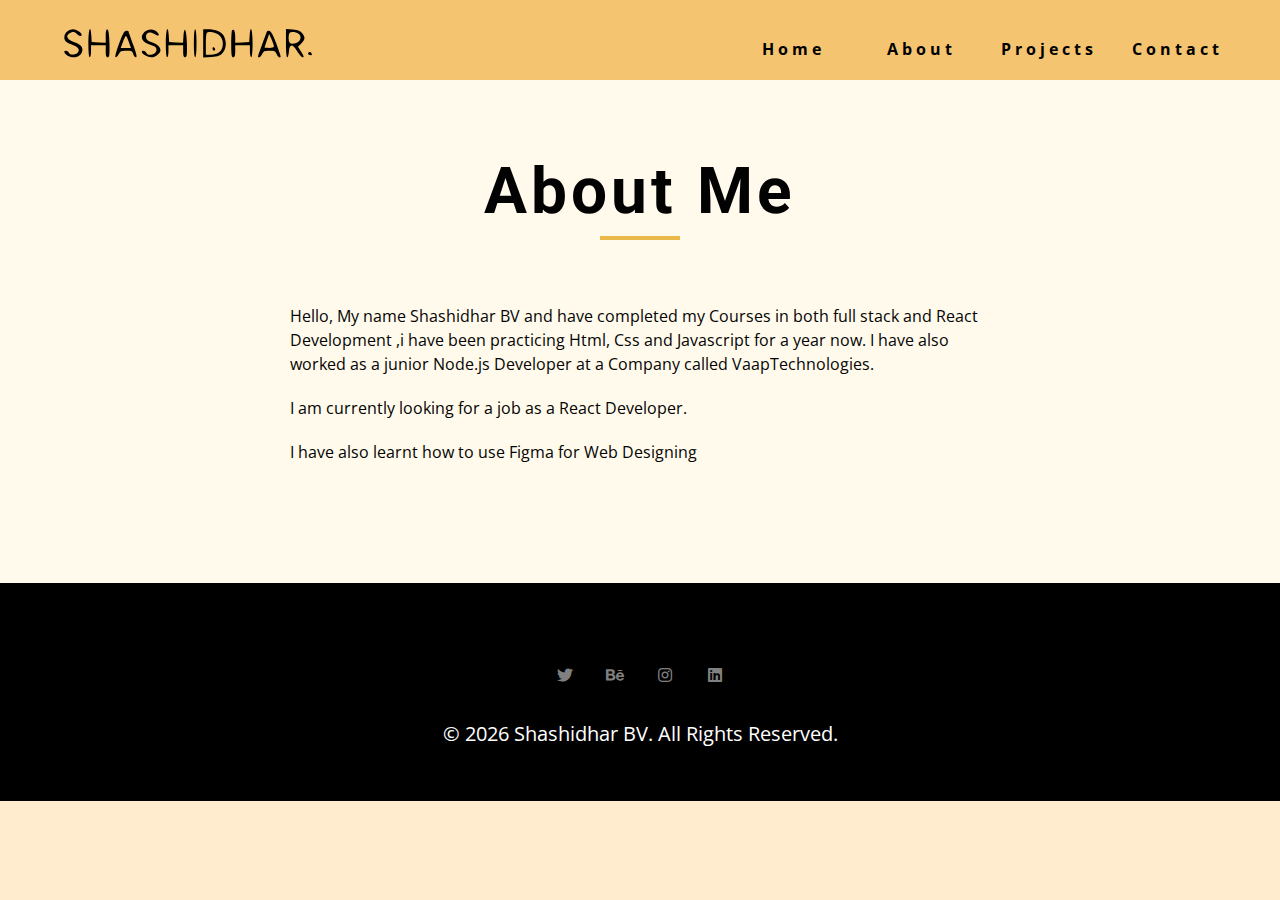
==== about.html @ da659842 "first com" ====
<!DOCTYPE html>
<html lang="en">
  <head>
    <meta charset="UTF-8" />
    <meta name="viewport" content="width=device-width, initial-scale=1.0" />
    <title>Shashidhar || about </title>
    <link
      rel="stylesheet"
      href="./fontawesome-free-5.12.1-web/css/all.min.css"
    />
    <!-- css -->
    <link rel="stylesheet" href="./css/styles.css" />
  </head>

  <body>
    <!-- navbar -->
    <nav class="nav" id="nav">
      <div class="nav-center">
        <!-- nav header -->
        <div class="nav-header">
          <a href="index.html">
            <img src="./images/shash.svg" class="nav-logo" alt="nav-logo" />
          </a>
          <button class="nav-btn" id="nav-btn">
            <i class="fas fa-bars"></i>
          </button>
        </div>
        <!-- nav links -->
        <ul class="nav-links">
          <li><a href="index.html">home</a></li>
          <li><a href="about.html">about</a></li>
          <li><a href="projects.html">projects</a></li>
          <li><a href="contact.html">contact</a></li>
        </ul>
      </div>
    </nav>
    <!-- end of navbar -->
    <!-- sidebar -->
    <aside class="sidebar" id="sidebar">
      <div>
        <button id="close-btn" class="close-btn">
          <i class="fas fa-times"></i>
        </button>
        <ul class="sidebar-links">
          <li><a href="index.html">home</a></li>
          <li><a href="about.html">about</a></li>
          <li><a href="projects.html">projects</a></li>
          <li><a href="contact.html">contact</a></li>
        </ul>
        <ul class="social-icons">
          <!-- single item -->
         <li>
            <a href="https://twitter.com/MrShashidhar" class="social-icon">
              <i class="fab fa-twitter"> </i>
            </a>
          </li>
          <li>
            <a href="https://www.behance.net/shashibv" class="social-icon">
              <i class="fab fa-behance"> </i>
            </a>
          </li>
          <li>
            <a
              href="https://www.instagram.com/shashidharbv/"
              class="social-icon"
            >
              <i class="fab fa-instagram"> </i>
            </a>
          </li>
          <li>
            <a
              href="https://www.linkedin.com/in/shashidhar30/"
              class="social-icon"
            >
              <i class="fab fa-linkedin"> </i>
            </a>
          </li>
          <!-- end of single item -->
        </ul>
      </div>
    </aside>
    <!-- end of sidebar -->

    <!-- ############## -->
    <!-- ############## -->
    <!-- ############## -->
    <!-- ############## -->

    <section class="section single-page">
      <div class="section-title">
        <h1>about me</h1>
        <div class="underline"></div>
      </div>
      <div class="section-center page-info">
     <p>Hello, My name Shashidhar BV and have completed my Courses in both
              full stack and React Development ,i have been practicing Html, Css
              and Javascript for a year now. I have also worked as a junior
              Node.js Developer at a Company called VaapTechnologies.</p>
              
            </p>
            I am currently looking for a job as a React Developer.</p>
            <p>I have also learnt how to use Figma for Web Designing</p>

      </div>
    </section>
    <!-- ############## -->
    <!-- ############## -->
    <!-- ############## -->
    <!-- ############## -->

    <!-- footer -->
    <footer class="footer">
      <ul class="social-icons">
        <!-- single item -->
        <li>
            <a href="https://twitter.com/MrShashidhar" class="social-icon">
              <i class="fab fa-twitter"> </i>
            </a>
          </li>
          <li>
            <a href="https://www.behance.net/shashibv" class="social-icon">
              <i class="fab fa-behance"> </i>
            </a>
          </li>
          <li>
            <a
              href="https://www.instagram.com/shashidharbv/"
              class="social-icon"
            >
              <i class="fab fa-instagram"> </i>
            </a>
          </li>
          <li>
            <a
              href="https://www.linkedin.com/in/shashidhar30/"
              class="social-icon"
            >
              <i class="fab fa-linkedin"> </i>
            </a>
          </li>
        <!-- end of single item -->
      </ul>

      <p>&copy; <span id="date"></span> Shashidhar BV. All rights reserved.</p>
    </footer>
    <script src="./js/app.js"></script>
  </body>
</html>
---- css/styles.css ----
/*
=============== 
Fonts
===============
*/
@import url('https://fonts.googleapis.com/css?family=Open+Sans|Roboto:400,700&display=swap');

/*
=============== 
Variables
===============
*/

:root {
  /* dark shades of primary color*/
  --clr-primary-1: hsl(43, 86%, 17%);
  --clr-primary-2: hsl(43, 77%, 27%);
  --clr-primary-3: hsl(43, 72%, 37%);
  --clr-primary-4: hsl(42, 63%, 48%);
  /* primary/main color */
  --clr-primary-5: hsl(42, 78%, 60%);
  /* lighter shades of primary color */
  --clr-primary-6: hsl(43, 89%, 70%);
  --clr-primary-7: hsl(43, 90%, 76%);
  --clr-primary-8: hsl(45, 86%, 81%);
  --clr-primary-9: hsl(45, 90%, 88%);
  --clr-primary-10: hsl(45, 100%, 96%);
  /* darkest grey - used for headings */
  --clr-grey-1: hsl(209, 61%, 16%);
  --clr-grey-2: hsl(211, 39%, 23%);
  --clr-grey-3: hsl(209, 34%, 30%);
  --clr-grey-4: hsl(209, 28%, 39%);
  /* grey used for paragraphs */
  --clr-grey-5: hsl(210, 22%, 49%);
  --clr-grey-6: hsl(209, 23%, 60%);
  --clr-grey-7: hsl(211, 27%, 70%);
  --clr-grey-8: hsl(210, 31%, 80%);
  --clr-grey-9: hsl(212, 33%, 89%);
  --clr-grey-10: hsl(210, 36%, 96%);
  --clr-white: #fff;
  --ff-primary: 'Roboto', sans-serif;
  --ff-secondary: 'Open Sans', sans-serif;
  --transition: all 0.3s linear;
  --spacing: 0.25rem;
  --radius: 0.5rem;
  --light-shadow: 0 5px 15px rgba(0, 0, 0, 0.1);
  --dark-shadow: 0 5px 15px rgba(0, 0, 0, 0.2);
  --max-width: 1170px;
}
/*
=============== 
Global Styles
===============
*/

*,
::after,
::before {
  margin: 0;
  padding: 0;
  box-sizing: border-box;
}
body {
  font-family: var(--ff-secondary);
  background: blanchedalmond;
  color: #020202;
  line-height: 1.5;
  font-size: 0.875rem;
}
ul {
  list-style-type: none;
}
a {
  text-decoration: none;
}
img:not(.nav-logo) {
  width: 100%;
  display: block;
}

h1,
h2,
h3,
h4 {
  letter-spacing: var(--spacing);
  text-transform: capitalize;
  line-height: 1.25;
  margin-bottom: 0.75rem;
  font-family: var(--ff-primary);
}
h1 {
  font-size: 3rem;
}
h2 {
  font-size: 2rem;
}
h3 {
  font-size: 1.25rem;
}
h4 {
  font-size: 0.875rem;
}
p {
  margin-bottom: 1.25rem;
  color: #040404;
}
@media screen and (min-width: 800px) {
  h1 {
    font-size: 4rem;
  }
  h2 {
    font-size: 2.5rem;
  }
  h3 {
    font-size: 1.75rem;
  }
  h4 {
    font-size: 1rem;
  }
  body {
    font-size: 1rem;
  }
  h1,
  h2,
  h3,
  h4 {
    line-height: 1;
  }
}
/*  global classes */

.btn {
  text-transform: uppercase;
  background: var(--clr-primary-5);
  color: var(--clr-primary-1);
  padding: 0.375rem 0.75rem;
  letter-spacing: var(--spacing);
  display: inline-block;
  font-weight: 700;
  transition: var(--transition);
  font-size: 0.875rem;
  border: 2px solid transparent;
  cursor: pointer;
  box-shadow: 0 1px 3px rgba(0, 0, 0, 0.2);
  border-radius: var(--radius);
}
.btn:hover {
  color: var(--clr-primary-1);
  background: var(--clr-primary-7);
}
/* section */
.section {
  padding: 5rem 0;
}

.section-center {
  width: 90vw;
  margin: 0 auto;
  max-width: 1170px;
}
@media screen and (min-width: 992px) {
  .section-center {
    width: 95vw;
  }
}
/* added during recording */

.underline {
  width: 5rem;
  height: 0.25rem;
  margin-bottom: 1.25rem;
  background: hsl(42, 78%, 60%);
  margin-left: auto;
  margin-right: auto;
}

.section-title {
  margin-bottom: 4rem;
  text-align: center;
}

.bg-grey {
  /* background: rgb(241, 224, 199); */
  background: rgb(247, 233, 212);
}

/*
=============== 
Navbar
===============
*/

.nav-links {
  display: none;
}
.nav {
  height: 5rem;
  padding: 1rem;
  display: grid;
  align-items: center;
  transition: var(--transition);
}

.nav-center {
  width: 100%;
  max-width: 1170px;
  margin: 0 auto;
}

.nav-header {
  display: grid;
  grid-template-columns: auto 1fr;
  align-items: center;
}

.nav-btn {
  background: transparent;
  border-color: transparent;
  color: var(--clr-primary-1);
  font-size: 2rem;
  cursor: pointer;
  /* justify-content : space-between  */
  justify-self: end;
}

@media screen and (min-width: 768px) {
  .nav {
    background: #f1b347b1;
  }
  .nav-btn {
    display: none;
  }

  .nav-links {
    display: grid;
    grid-template-columns: repeat(4, 1fr);
    justify-items: center;
    -moz-column-gap: 2rem;
    column-gap: 2rem;
    justify-self: end;
  }

  .nav-links a {
    text-transform: capitalize;
    color: black;
    /* color: var(--clr-primary-4); */
    font-weight: bold;
    letter-spacing: var(--spacing);
    transition: var(--transition);
  }

  .nav-links a:hover {
    color: rgb(255, 157, 0);
  }
  .nav-center {
    display: grid;
    grid-template-columns: auto 1fr;
    align-items: center;
  }
}

/* fixed nav bar */
.navbar-fixed {
  position: fixed;
  top: 0;
  left: 0;
  width: 100%;
  background: blanchedalmond;
  z-index: 2;
  box-shadow: grey;
}

/*
=============== 
Sidebar
===============
*/

.sidebar {
  position: fixed;
  top: 0;
  left: 0;
  width: 100%;
  height: 100%;
  background: #514a4c;
  z-index: 4;
  display: grid;
  /* align-items: center;
  justify-content: center; */
  place-items: center;
  transition: var(--transition);
  /* add later */
  transform: translateX(-100%);
}

.show-sidebar {
  transform: translate(0);
}

.sidebar-links {
  text-align: center;
}

.sidebar-links a {
  font-size: 2rem;
  text-transform: capitalize;
  color: var(--clr-grey-10);
  letter-spacing: var(--spacing);
  display: inline-block;
  margin-bottom: 1.5rem;

  text-decoration: none;
  color: inherit;
}

.sidebar-links a:hover {
  color: var(--clr-grey-4);
}

.social-icons {
  display: grid;
  margin-top: 3rem;
  width: 20 rem;
  grid-template-columns: repeat(4, 1fr);
  justify-items: center;
}

.social-icon {
  font-size: 1.5 rem;
  color: var(--clr-grey-7);
  transition: var(--transition);
}

.social-icon:hover {
  color: var(--clr-grey-3);
}

.close-btn {
  position: absolute;
  top: 1rem;
  right: 1rem;
  font-size: 3rem;
  background: transparent;
  border: transparent;
  transition: var(--transition);
  color: rgb(87, 62, 62);
  cursor: pointer;
}

.close-btn:hover {
  color: rgb(237, 28, 45);
}

/*
=============== 
Hero
===============
*/
/* underline added to globals */

.hero .underline {
  margin-bottom: 0.5rem;
  margin-left: 0;
}

.hero-img {
  display: none;
}

.hero {
  background: blanchedalmond;
}

.hero-center {
  min-height: 90vh;
  display: grid;
  place-items: center;
}

.hero-info h4 {
  color: grey;
}

.hero-icon {
  justify-items: start;
  font-size: 1.3rem;
}

.hero-btn {
  margin-top: 1.25rem;
}

@media screen and (min-width: 902px) {
  .hero-img {
    display: block;
    position: relative;
  }
  .hero-center {
    grid-template-columns: 1fr 1fr;
  }

  .hero-img::before {
    content: '';
    position: absolute;
    width: 100%;
    height: 100%;
    border: 0.25rem solid rgb(93, 93, 88);
    top: 2rem;
    right: -2rem;
    border-radius: var(--radius);
  }
}
.hero-photo {
  max-width: 20rem;
  max-height: 30rem;
  -o-object-fit: cover;
  object-fit: cover;
  border-radius: var(--radius);
  position: relative;
}
/*
=============== 
About
===============
*/
/* section title added to globals */

/* .section-about {
  height: 2rem;
} */

.about-title {
  text-align: left;
  margin-bottom: 2rem;
}

.about-title .underline {
  margin-left: 0;
}

.about-center {
  display: grid;
  gap: 3rem 2rem;
}

.about-img {
  justify-self: center;
}

@media screen and (min-width: 992px) {
  .about-center {
    grid-template-columns: 1fr 1fr;
  }

  .about-img {
    position: relative;
    height: 20rem;
  }

  .about-img::before {
    content: '';
    position: absolute;
    width: 100%;
    height: 100%;
    border: 0.25rem solid rgb(93, 93, 88);
    left: -2rem;
    top: -2rem;
    border-radius: var(--radius);
  }

  .about-info {
    align-self: center;
  }
}

/*
=============== 
Services
===============
*/
/* bg-grey in globals */

.services {
  background: rgb(34, 33, 33);
  color: white;
  padding: 3rem 1.5rem;
  margin-bottom: 2rem;
  border-radius: var(--radius);
  text-align: center;
  transition: var(--transition);
}
.services p {
  color: white;
  transition: var(--transition);
}

.service-icon {
  font-size: 1.5rem;
  margin-bottom: 1.5rem;
}

.services .underline {
  color: black;
  width: 3rem;
  height: 0.12rem;
  transition: var(--transition);
}

.services:hover {
  background: rgb(232, 198, 131);
  color: black;
}

.services:hover .underline {
  background: rgb(255, 6, 6);
}
.services:hover p {
  color: rgb(47, 48, 48);
}

@media screen and (min-width: 676px) {
  .services-center {
    display: grid;
    grid-template-columns: 1fr 1fr;
    -moz-column-gap: 2rem;
    column-gap: 2rem;
  }
}
@media screen and (min-width: 992px) {
  .services-center {
    display: grid;
    grid-template-columns: 1fr 1fr;
    /* grid-template-columns: 1fr 1fr 1fr; */
    -moz-column-gap: 2rem;
    column-gap: 2rem;
  }
}

/* small screen layout setup */

/* =============== 
Projects/latest works */

/* =============== */
.section-projects {
  padding-top: 5rem;
  padding-bottom: 5rem;
}

.projects-text {
  width: 85vw;
  max-width: 30rem;
  margin: 0 auto;
}

.project {
  position: relative;
  background: rgb(137, 134, 130);
  border-radius: var(--radius);
  margin-bottom: 2rem;
}

.project-info {
  text-align: center;
  color: var(--clr-white);
  position: absolute;
  top: 50%;
  left: 50%;
  transform: translate(-50%, -50%);
  transition: var(--transition);
  opacity: 0;
}

.project-info p {
  text-transform: capitalize;
  color: var(--clr-white);
}

.project:hover .project-info {
  opacity: 1;
}

.project-img {
  transition: var(--transition);
  border-radius: var(--radius);
  height: 15rem;
  -o-object-fit: cover;
  object-fit: cover;
}

.project:hover .project-img {
  opacity: 0.1;
}

.project::after {
  content: '';
  position: absolute;
  top: 0;
  left: 0;
  width: 100%;
  height: 100%;
  border: 0.25rem solid rgb(236, 181, 63);
  border-radius: var(--radius);
  transition: var(--transition);
  opacity: 0;
}

.project:hover::after {
  opacity: 1;
  transform: scale(0.8);
}

@media screen and (min-width: 670px) {
  .projects-center {
    display: grid;
    grid-template-columns: 1fr 1fr;
    -moz-column-gap: 2rem;
    column-gap: 2rem;
  }
}
@media screen and (min-width: 992px) {
  .projects-center {
    grid-template-columns: repeat(3, 1fr);
  }
}
@media screen and (min-width: 1170px) {
  .projects-center {
    grid-template-columns: 200px 200px;
    gap: 1rem;
    grid-template-areas:
      'a b d'
      'a c d';
  }
  .project-img {
    height: 100%;
  }
  .project {
    height: 100%;
  }
  .project-1 {
    grid-area: a;
  }
  .project-2 {
    grid-area: b;
  }
  .project-3 {
    grid-area: c;
  }
  .project-4 {
    grid-area: d;
  }
}

/* =============== 
Connect
=============== */

.connect {
  min-height: 40vh;
  position: relative;
  padding: 10rem 0 5rem 0;
  margin: 5rem 0;
}

.video-container {
  position: absolute;
  top: 0;
  left: 0;
  width: 100%;
  height: 100%;
  -o-object-fit: cover;
  object-fit: cover;
  z-index: -2;
}

.connect::after {
  content: '';
  position: absolute;
  top: 0;
  left: 0;
  width: 100%;
  height: 100%;
  background: rgb(251, 244, 185);
  /* background: rgba(0,0, 0.6) */
  opacity: 0.8;
  z-index: -1;
}

.connect {
  display: grid;
  place-items: center;
}

.video-banner .section-title {
  margin-bottom: 2rem;
}

.video-text {
  max-width: 30rem;
  max-height: 20rem;
}

.video-banner {
  background: rgb(252, 237, 196);
  padding: 3rem 5rem 4rem 5rem;
  text-align: center;
  -webkit-clip-path: polygon(
    0% 15%,
    15% 15%,
    15% 0%,
    85% 0%,
    85% 15%,
    100% 15%,
    100% 85%,
    85% 85%,
    85% 100%,
    15% 100%,
    15% 85%,
    0% 85%
  );
  clip-path: polygon(
    0% 15%,
    15% 15%,
    15% 0%,
    85% 0%,
    85% 15%,
    100% 15%,
    100% 85%,
    85% 85%,
    85% 100%,
    15% 100%,
    15% 85%,
    0% 85%
  );
}
.connect {
  -webkit-clip-path: polygon(
    50% 9%,
    80% 10%,
    100% 35%,
    100% 70%,
    80% 90%,
    50% 90%,
    20% 90%,
    0% 70%,
    0% 35%,
    20% 10%
  );
  clip-path: polygon(
    50% 9%,
    80% 10%,
    100% 35%,
    100% 70%,
    80% 90%,
    50% 90%,
    20% 90%,
    0% 70%,
    0% 35%,
    20% 10%
  );
}
/* end of connect */

/* =============== 
Skills
=============== */
@media screen and (min-width: 768px) {
  .skills-center {
    display: grid;
    gap: 1rem;
    grid-template-columns: 1fr 1fr;
  }
}

.skills {
  background: rgb(247, 233, 212);
}

.skills h3 {
  margin: 1.5rem 0;
  color: #d77a10;
}

.skill {
  margin-bottom: 1.25rem;
}

.skill p {
  margin-bottom: 0.5rem;
  text-transform: capitalize;
  color: rgb(99, 82, 5);
}

.skill-container {
  background: rgb(116, 115, 114);
  height: 1.2rem;
  width: 100%;
  border-radius: var(--radius);
  position: relative;
}

.skill-value {
  position: absolute;
  border-radius: var(--radius);
  top: 0;
  left: 0;
  background-color: #322905;
  height: 100%;
  width: 50%;
}

.value-30 {
  width: 30%;
}
.value-40 {
  width: 40%;
}
.value-50 {
  width: 50%;
}
.value-60 {
  width: 60%;
}
.value-70 {
  width: 70%;
}

.skill-text {
  position: absolute;
  top: -2rem;
  left: 50%;
  transform: translateX(50%);
}
.skill-text-30 {
  left: 30%;
}
.skill-text-40 {
  left: 40%;
}
.skill-text-50 {
  left: 50%;
}
.skill-text-60 {
  left: 60%;
}
.skill-text-70 {
  left: 70%;
}

/* =============== 
Timeline
=============== */

/* .section .timeline {
  height: 50rem;
  
} */

.timeline-center {
  width: 40vw;
  max-width: 40rem;
  color: goldenrod;
}

.timeline-item {
  border-top: 2px dashed rgb(0, 0, 0);
  margin: 0;
  padding: 4rem 2rem;
  position: relative;
}

.timeline p {
  margin-bottom: 0;
  color: rgb(7, 30, 32);
}

.timeline-item:nth-child(even) {
  border-left: 2px dashed rgb(1, 1, 1);
  border-top-left-radius: 2rem;
  border-bottom-left-radius: 2rem;
  margin-right: 2rem;
  padding-right: 0;
}
.timeline-item:nth-child(odd) {
  border-right: 2px dashed rgb(1, 1, 1);
  border-top-right-radius: 2rem;
  border-bottom-right-radius: 2rem;
  margin-left: 2rem;
  padding-left: 0;
}

.timeline-item:first-child {
  border-top: 0;
  border-top-right-radius: 0;
}
.timeline-item:last-child {
  border-bottom-right-radius: 0;
}

.number {
  position: absolute;
  top: 50%;
  transform: translate(-50%, -50%);
  margin-bottom: 0;
  background: black;
  width: 2rem;
  height: 2rem;
  border-radius: 50%;
  display: grid;
  place-items: center;
  color: gold;
  font-weight: bold;
}

.timeline-item:nth-child(even) .number {
  left: 0;
}
.timeline-item:nth-child(odd) .number {
  right: 0;
  transform: translate(50%, -50%);
}

/*
=============== 
Blog
===============
*/
.blog {
  background: rgb(247, 233, 212);
}

.card {
  height: 27rem;
  position: relative;
  perspective: 1500px;
}
.card-side {
  -webkit-backface-visibility: hidden;
  backface-visibility: hidden;
  transition: all 2s linear;
  position: absolute;
  top: 0;
  left: 0;
  width: 100%;
  height: 100%;
  border-radius: var(--radius);
  -webkit-transform: translate3d(0, 0, 0);
  visibility: visible;
}

.card-front {
  background: rgb(255, 255, 255);
}

.card-back {
  background: rgb(54, 48, 32);
  transform: rotateY(180deg);
  display: grid;
  place-items: center;
}

.card:hover .card-front {
  transform: rotateY(-180deg);
}

.card:hover .card-back {
  transform: rotateY(0);
}

.card-front img {
  height: 13rem;
  -o-object-fit: cover;
  object-fit: cover;
  border-top-left-radius: var(--radius);
  border-top-right-radius: var(--radius);
}

.card-footer {
  display: grid;
  grid-template-columns: auto 1fr;
  place-items: center;
}

/* rest of the styles */

.card-info {
  padding: 1rem 1.5rem;
  color: rgb(0, 0, 0);
}
.card-info p {
  color: rgb(0, 0, 0);
}

.card-footer img {
  width: 2rem;
  height: 2rem;
  -o-object-fit: cover;
  object-fit: cover;
  border-radius: 50%;
}

.card-footer p {
  margin-bottom: 0;
  text-transform: uppercase;
  justify-self: end;
  color: rgb(0, 0, 0);
  font-size: 0.85rem;
}

.blog-center {
  display: grid;
  grid-template-columns: repeat(auto-fill, minmax(330px, 1fr));
  gap: 3rem 1rem;
}
/*
=============== 
Footer
===============
*/
.footer {
  padding-bottom: 2rem;
  padding-top: 2rem;
  background: black;
  display: grid;
  place-items: center;
}

.footer .social-icons {
  margin-bottom: 2rem;
  gap: 2rem;
}

.footer .social-icon {
  color: grey;
}
.footer .social-icon:hover {
  color: rgb(235, 176, 12);
  font-size: 1.5rem;
}

.footer p {
  font-size: 1.25rem;
  text-transform: capitalize;
  color: white;
  font-style: bold;
}

/*
=============== 
Single Page
===============
*/
.single-page {
  background: var(--clr-primary-10);
  min-height: calc(100vh - 5rem -198px);
}

.page-info {
  max-width: 700px;
  padding-bottom: 1.2rem;
}

.page-info a {
  text-transform: uppercase;
  color: #33322e;
  transition: var(--transition);
  padding-bottom: 10rem;
}

.page-info a:hover {
  color: #ed8610;
}

/*
=============== 
Products Page
===============
*/
.projects-hero {
  height: 40vh;
  background: var(--clr-primary-10);
  display: grid;
  place-items: center;
}

.project-hero .section-title {
  margin-bottom: 0;
}

.single-project {
  background: var(--clr-primary-10);
  border-radius: var(radius);
}

.project-container img {
  border-top-left-radius: var(--radius);
  border-top-right-radius: var(--radius);
}

.project-container {
  position: relative;
  padding-top: 3rem;
}

.project-icon {
  position: absolute;
  font-size: 1.75rem;
  bottom: 0;
  left: 50%;
  transform: translate(-50%, 50%);
  width: 4rem;
  height: 4rem;
  display: grid;
  place-items: center;
  background: var(--clr-primary-5);
  border-radius: 50%;
  color: var(--clr-primary-9);
  border: 0.375rem solid var(--clr-primary-10);
}

.project-details {
  padding: 2rem 1.5rem;
  background: rgb(7, 7, 6);
  color: rgb(160, 159, 151);
}

.project-details p {
  color: rgb(198, 187, 155);
  justify-self: center;
}

.project-footer {
  display: grid;
  grid-template-columns: 1fr 1fr;
  color: rgb(251, 189, 31);
}

.project-footer a {
  color: var(--clr-primary-5);
  text-transform: capitalize;
  transition: var(--transition);
  justify-self: end;
}

.project-footer a:hover {
  color: grey;
}

.project-footer span {
  justify-self: left;
}

.projects-page-center {
  display: grid;
  grid-template-columns: repeat(auto-fill, minmax(330px, 1fr));
  gap: 3rem 1rem;
}
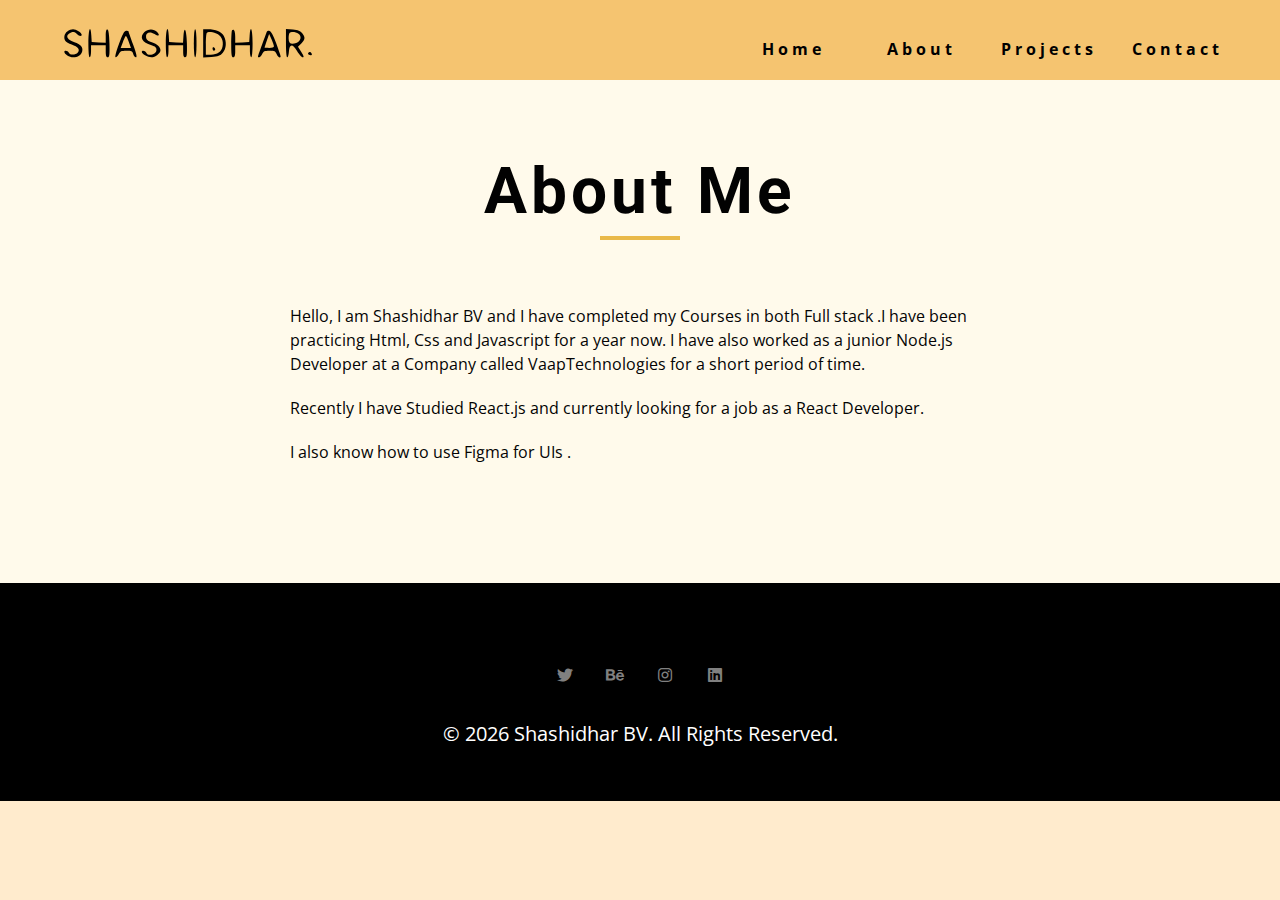
==== commit 79084259: "f" ====
--- a/about.html
+++ b/about.html
@@ -92,14 +92,16 @@
         <div class="underline"></div>
       </div>
       <div class="section-center page-info">
-     <p>Hello, My name Shashidhar BV and have completed my Courses in both
-              full stack and React Development ,i have been practicing Html, Css
+     <p>Hello, I am  Shashidhar BV and I have completed my Courses in both
+              Full stack .I have been practicing Html, Css
               and Javascript for a year now. I have also worked as a junior
-              Node.js Developer at a Company called VaapTechnologies.</p>
+              Node.js Developer at a Company called VaapTechnologies for a short period of time.
+               </p>
               
             </p>
-            I am currently looking for a job as a React Developer.</p>
-            <p>I have also learnt how to use Figma for Web Designing</p>
+            Recently I have Studied React.js and
+            currently looking for a job as a React Developer.</p>
+            <p>I also know how to use Figma for UIs .</p>
 
       </div>
     </section>
